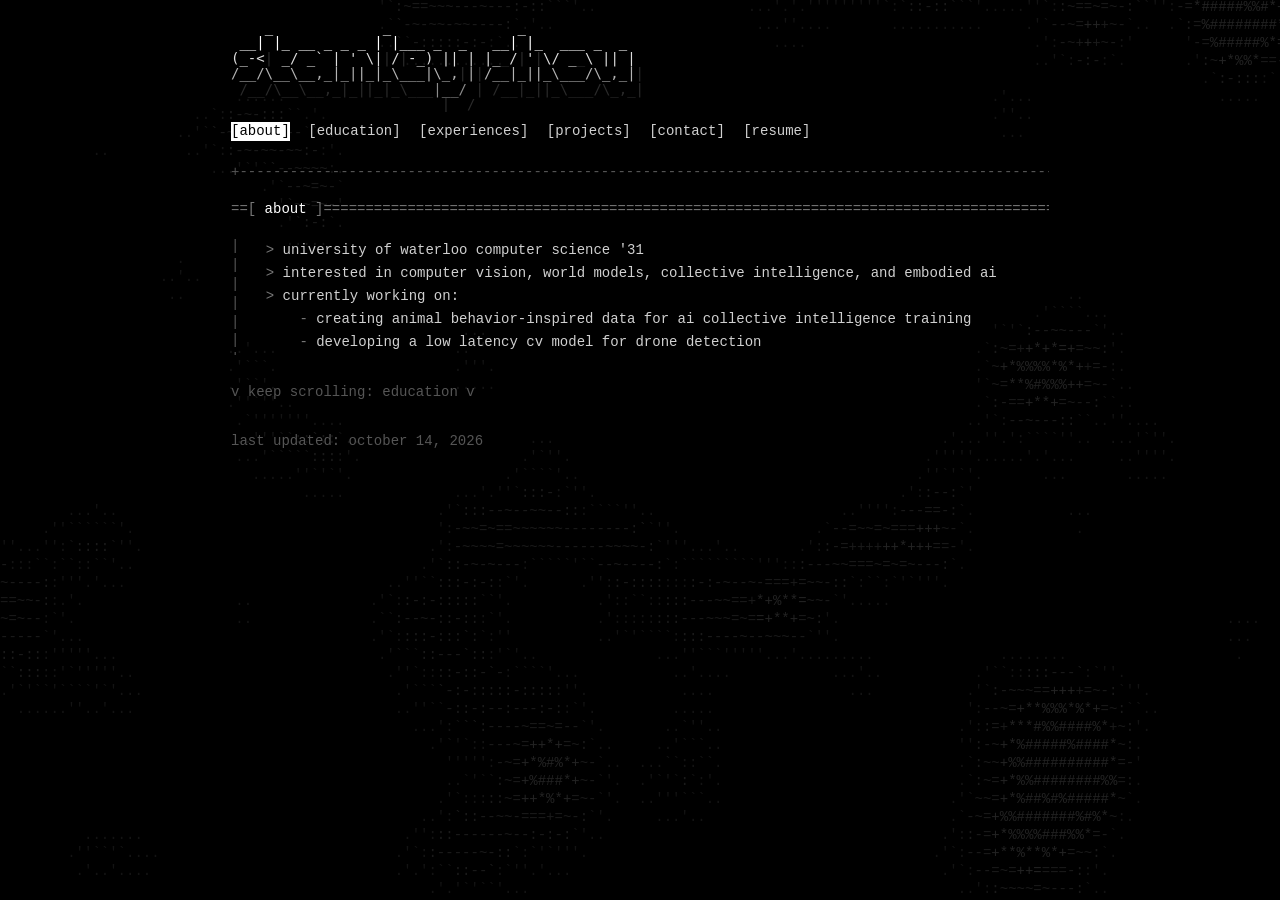
==== index.html @ ca654dd9 "Add waterloo defence experience, currently-working-on subsection; hide older experiences Co-Authored" ====
<!DOCTYPE html>
<html lang="en">
<head>
  <meta charset="UTF-8" />
  <meta name="viewport" content="width=device-width, initial-scale=1.0" />
  <title>stanley zhou</title>
  <link rel="stylesheet" href="/ascii.css" />
  <link rel="icon" href="/favicon.svg" type="image/svg+xml" />
</head>
<body>
  <header>
    <a class="home" href="/"><pre class="banner" role="img" aria-label="stanley zhou">    <span class="r0">_             _               _</span>
 <span class="r1">__| |_ __ _ _ _ | |___ _  _   __| |_  ___ _  _</span>
<span class="r2">(_-&lt;</span><span class="s">| </span><span class="r2">_/ _` | &#x27; \|</span><span class="s">|</span><span class="r2">/</span><span class="s">|</span><span class="r2">-_) || | |_</span><span class="s">_</span><span class="r2">/</span><span class="s">|</span><span class="r2">&#x27;</span><span class="s">|</span><span class="r2">\/ _</span><span class="s">_</span><span class="r2">\ || |</span>
<span class="r3">/__/\__\__,_|_||_|_\___|\_,</span><span class="s">|</span><span class="r3">|</span><span class="s">|</span><span class="r3">/__|_||_\___/\_,_|</span><span class="s">|</span>
 <span class="s">/__/\__\__,_|_||_|_\___</span><span class="r4">|__/ </span><span class="s">| /__|_||_\___/\_,_|</span>
                         <span class="s">|__/</span></pre></a>
    <nav>
      <a href="/about" aria-current="page">about</a>
      <a href="/education">education</a>
      <a href="/experiences">experiences</a>
      <a href="/projects">projects</a>
      <a href="/contact">contact</a>
      <a href="/assets/StanleyZhou-Resume.pdf" target="_blank" rel="noopener">resume</a>
    </nav>
  </header>

  <div class="rule"></div>

  <main>
    <section id="about">
      <h1>about</h1>
      <div class="block">
        <p class="bullet">university of waterloo computer science '31</p>
        <p class="bullet">interested in computer vision, world models, collective intelligence, and embodied ai</p>
        <p class="bullet">currently working on:</p>
        <p class="bullet sub">creating animal behavior-inspired data for ai collective intelligence training</p>
        <p class="bullet sub">developing a low latency cv model for drone detection</p>
      </div>
    </section>
  </main>

  <p class="next-hint" hidden></p>

  <footer>last updated: october 14, 2026</footer>
  <script src="/scroll.js"></script>
  <script src="/cursor.js"></script>
  <script src="/backdrop.js"></script>
</body>
</html>
---- ascii.css ----
* { box-sizing: border-box; }

html { background: #000; }

body {
  font-family: 'Courier New', Courier, monospace;
  max-width: 850px;
  margin: 0 auto;
  padding: 20px 16px;
  line-height: 1.35;
  color: #d0d0d0;
  background: transparent;
  font-size: 14px;
}

::selection { background: #fff; color: #000; }

pre.banner {
  margin: 0 0 10px;
  color: #fff;
  font-size: 14px;
  line-height: 1.1;
  overflow: hidden;
}
/* outline fades from white to gray going down, over a dark offset echo */
pre.banner .r0, pre.banner .r1 { color: #fff; }
pre.banner .r2 { color: #ddd; }
pre.banner .r3 { color: #b4b4b4; }
pre.banner .r4 { color: #8c8c8c; }
pre.banner .s { color: #2b2b2b; }


nav a {
  display: inline-block;
  margin: 0 10px 4px 0;
  color: #d0d0d0;
  text-decoration: none;
}
nav a::before { content: "["; }
nav a::after { content: "]"; }
nav a:hover,
nav a[aria-current="page"] {
  background: #fff;
  color: #000;
  text-decoration: none;
}

.rule {
  white-space: nowrap;
  overflow: hidden;
  color: #555;
  margin: 18px 0;
  user-select: none;
}
.rule::before {
  content: "+------------------------------------------------------------------------------------------------------------------------------------------------------------------------";
}

h1, h2 {
  font-size: 14px;
  font-weight: normal;
  margin: 0 0 5px;
}

h1 {
  color: #fff;
  white-space: nowrap;
  overflow: hidden;
  margin-bottom: 14px;
}
h1::before { content: "==[ "; color: #777; }
/* each section's tab sits two "=" further right than the one before */
#education h1::before { content: "====[ "; }
#experience h1::before { content: "======[ "; }
#projects h1::before { content: "========[ "; }
#contact h1::before { content: "==========[ "; }
h1::after {
  content: " ]======================================================================================================================================";
  color: #777;
}

h2 { color: #fff; }
h2::before { content: "> "; color: #777; }

p { margin: 4px 0; }

.block,
.education,
.experience,
.project {
  padding: 4px 0 4px 18px;
  margin-bottom: 18px;
  position: relative;
}
.block::before,
.education::before,
.experience::before,
.project::before {
  content: "|\A|\A|\A|\A|\A|\A|\A|\A|\A|\A|\A|\A|\A|\A|\A|\A|\A|\A|\A|\A|\A|\A|\A|";
  white-space: pre;
  position: absolute;
  left: 0;
  top: 4px;
  bottom: 4px;
  overflow: hidden;
  color: #555;
  line-height: 1.35;
}

p.bullet {
  padding-left: 4ch;
  text-indent: -2ch;
}
p.bullet::before { content: "> "; color: #777; }

p.bullet.sub { padding-left: 8ch; }
p.bullet.sub::before { content: "- "; }

.date { color: #888; padding-left: 2ch; }

a { color: #fff; }
a:visited { color: #bbb; }
a:hover { background: #fff; color: #000; text-decoration: none; }

.next-hint {
  color: #555;
  margin: 24px 0 0;
}

footer {
  color: #555;
  white-space: nowrap;
  overflow: hidden;
  margin-top: 30px;
  user-select: none;
}

@media (max-width: 480px) {
  pre.banner { font-size: 10px; }
}

a.home,
a.home:hover { background: none; color: inherit; text-decoration: none; }

/* pixel-art cursors */
html, body { cursor: url("/cursor.svg") 1 1, default; }
a, a *, button, [role="button"], label, summary { cursor: url("/cursor-pointer.svg") 6 1, pointer; }
/* second sprite frame, toggled by cursor.js */
html.cursor-alt, html.cursor-alt body { cursor: url("/cursor-2.svg") 1 1, default; }
html.cursor-alt a, html.cursor-alt a *, html.cursor-alt button, html.cursor-alt [role="button"],
html.cursor-alt label, html.cursor-alt summary { cursor: url("/cursor-pointer-2.svg") 6 1, pointer; }

/* drifting ascii splotches behind everything, drawn by backdrop.js */
canvas.backdrop {
  position: fixed;
  inset: 0;
  width: 100vw;
  height: 100vh;
  z-index: -1;
  pointer-events: none;
}

/* crossfade between pages instead of a hard reload flash (chrome, edge, safari) */
@view-transition { navigation: auto; }
header { view-transition-name: header; }
canvas.backdrop { view-transition-name: backdrop; }
::view-transition-group(*) { animation-duration: 0.18s; }
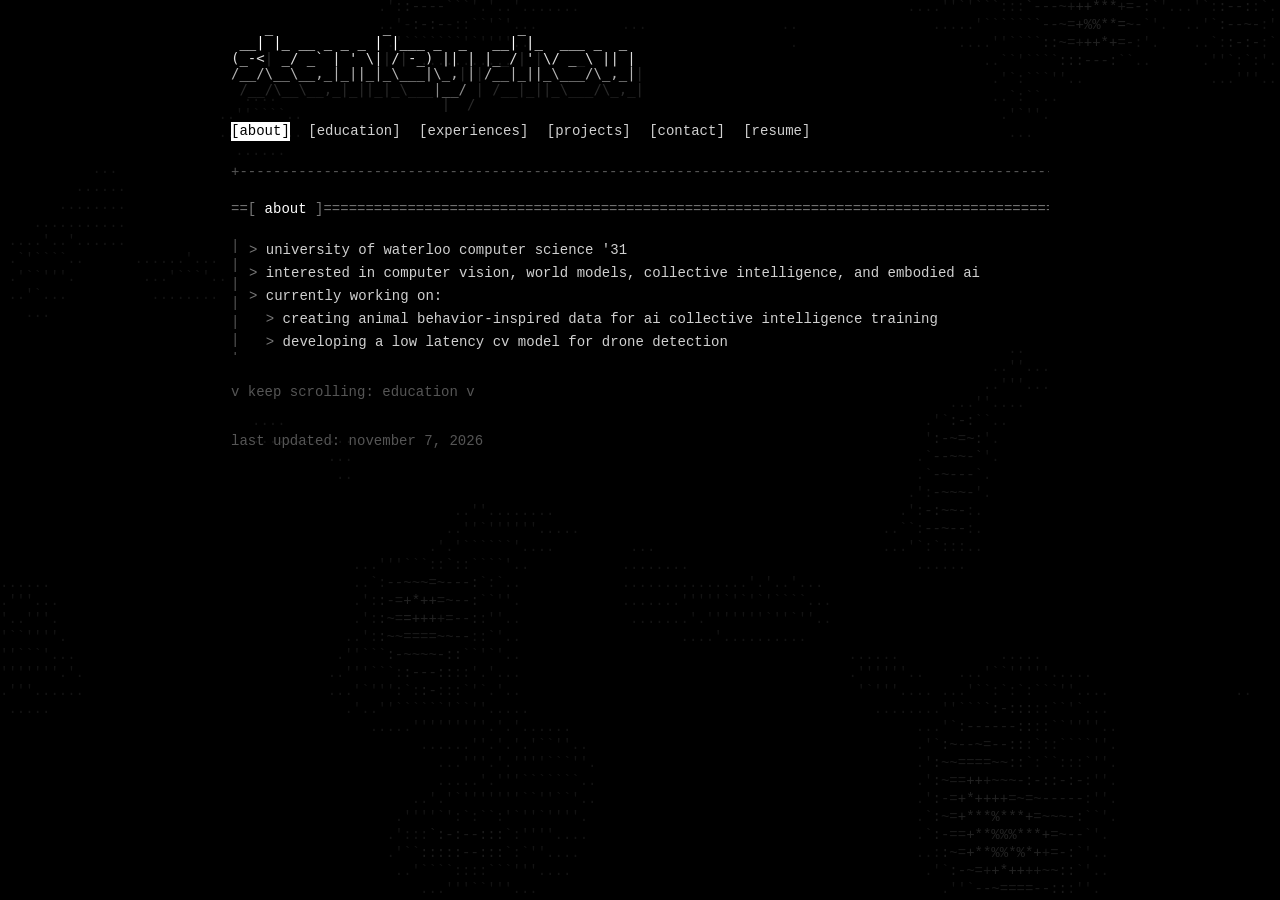
==== commit ba4badb0: "Update resume, about/contact/education copy, and footer dates Co-Authored-By: Claude Opus 5.5 <norep" ====
--- a/index.html
+++ b/index.html
@@ -42,7 +42,7 @@
 
   <p class="next-hint" hidden></p>
 
-  <footer>last updated: october 14, 2026</footer>
+  <footer>last updated: november 7, 2026</footer>
   <script src="/scroll.js"></script>
   <script src="/cursor.js"></script>
   <script src="/backdrop.js"></script>
--- a/ascii.css
+++ b/ascii.css
@@ -113,8 +113,8 @@
 }
 p.bullet::before { content: "> "; color: #777; }
 
-p.bullet.sub { padding-left: 8ch; }
-p.bullet.sub::before { content: "- "; }
+#about p.bullet { padding-left: 2ch; }
+#about p.bullet.sub { padding-left: 4ch; }
 
 .date { color: #888; padding-left: 2ch; }
 
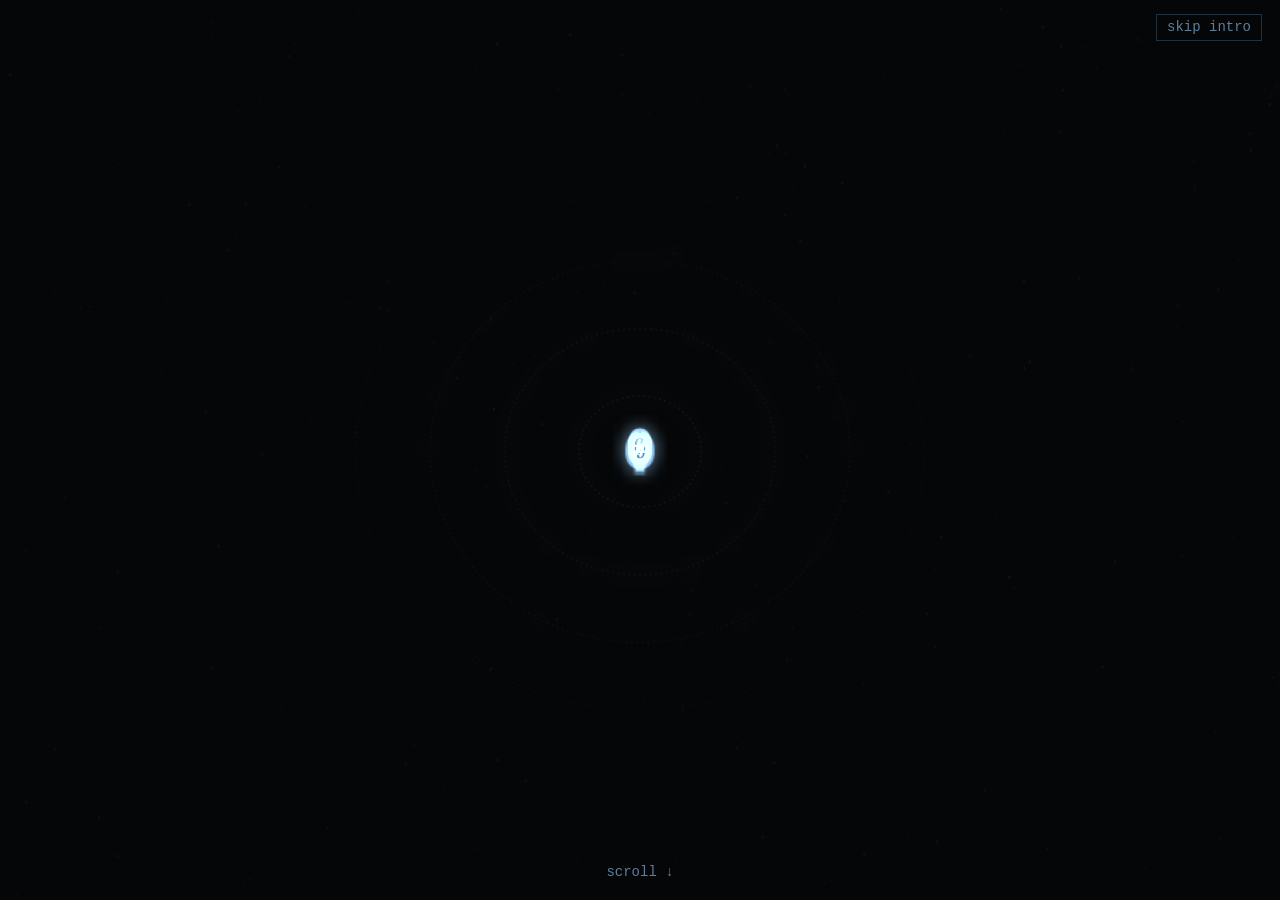
==== commit 4f3a9bb5: "Add intro montage for stanleyzhou.vercel.app; keep stanleyzhou.cv on the original site - Every page " ====
--- a/index.html
+++ b/index.html
@@ -6,6 +6,23 @@
   <title>stanley zhou</title>
   <link rel="stylesheet" href="/ascii.css" />
   <link rel="icon" href="/favicon.svg" type="image/svg+xml" />
+  <script>
+    // stanleyzhou.cv keeps the original site; every other host (stanleyzhou.vercel.app, previews) gets v2
+    if (!/(^|\.)stanleyzhou\.cv$/.test(location.hostname)) document.documentElement.classList.add('v2');
+  </script>
+  <script>
+    // v2 home page: play the intro on a fresh visit (not when arriving from another page of the site)
+    (function () {
+      var d = document.documentElement, q = location.search, seen = false, internal = false;
+      if (!d.classList.contains('v2')) return;
+      try { seen = localStorage.getItem('sz-intro') === '1'; } catch (e) {}
+      try { internal = !!document.referrer && new URL(document.referrer).host === location.host; } catch (e) {}
+      if (/[?&]intro(=|&|$)/.test(q)) { seen = false; internal = false; }
+      if (seen || internal || matchMedia('(prefers-reduced-motion: reduce)').matches) return;
+      d.classList.add('intro');
+      setTimeout(function () { if (!window.__introStarted) d.classList.remove('intro'); }, 5000);
+    })();
+  </script>
 </head>
 <body>
   <header>
@@ -31,9 +48,9 @@
     <section id="about">
       <h1>about</h1>
       <div class="block">
-        <p class="bullet">university of waterloo computer science '31</p>
-        <p class="bullet">interested in computer vision, world models, collective intelligence, and embodied ai</p>
-        <p class="bullet">currently working on:</p>
+        <p class="bullet">studying computer science at the university of waterloo</p>
+        <p class="bullet">currently interested in neural networks and foundational machine learning</p>
+        <p class="bullet">working on:</p>
         <p class="bullet sub">creating animal behavior-inspired data for ai collective intelligence training</p>
         <p class="bullet sub">developing a low latency cv model for drone detection</p>
       </div>
@@ -46,5 +63,6 @@
   <script src="/scroll.js"></script>
   <script src="/cursor.js"></script>
   <script src="/backdrop.js"></script>
+  <script src="/intro/intro.js" defer></script>
 </body>
 </html>
--- a/ascii.css
+++ b/ascii.css
@@ -53,7 +53,7 @@
   user-select: none;
 }
 .rule::before {
-  content: "+------------------------------------------------------------------------------------------------------------------------------------------------------------------------";
+  content: "[base64]";
 }
 
 h1, h2 {
@@ -75,7 +75,7 @@
 #projects h1::before { content: "========[ "; }
 #contact h1::before { content: "==========[ "; }
 h1::after {
-  content: " ]======================================================================================================================================";
+  content: " ]========================================================================================================================================================================================================================================================================================================================================================================================================================================================================================================================================================================================================================";
   color: #777;
 }
 
@@ -165,3 +165,42 @@
 header { view-transition-name: header; }
 canvas.backdrop { view-transition-name: backdrop; }
 ::view-transition-group(*) { animation-duration: 0.18s; }
+
+/* ---------------------------------------------------------------------------
+   v2: stanleyzhou.vercel.app (stanleyzhou.cv keeps everything above as is).
+   full-width terminal in one ice hue, matching the intro montage.
+   ------------------------------------------------------------------------ */
+html.v2 { background: #050608; }
+html.v2 body { max-width: none; padding: 20px 28px; color: #8fb8d8; }
+html.v2 ::selection { background: #cfe9ff; color: #000; }
+html.v2 pre.banner .r0, html.v2 pre.banner .r1 { color: #e6f4ff; }
+html.v2 pre.banner .r2 { color: #bfe2ff; }
+html.v2 pre.banner .r3 { color: #93c3e6; }
+html.v2 pre.banner .r4 { color: #6a98bb; }
+html.v2 pre.banner .s { color: #1d2c38; }
+html.v2 nav a { color: #8fb8d8; }
+html.v2 nav a:hover, html.v2 nav a[aria-current="page"] { background: #cfe9ff; color: #000; }
+html.v2 .rule { color: #3a5266; }
+html.v2 h1, html.v2 h2 { color: #e6f4ff; }
+html.v2 h1::before, html.v2 h1::after, html.v2 h2::before, html.v2 p.bullet::before { color: #5e7f99; }
+html.v2 .block::before, html.v2 .education::before, html.v2 .experience::before, html.v2 .project::before { color: #3a5266; }
+html.v2 .date { color: #6a8ba5; }
+html.v2 a { color: #e6f4ff; }
+html.v2 a:visited { color: #b5d6ef; }
+html.v2 a:hover { background: #cfe9ff; color: #000; }
+html.v2 .next-hint, html.v2 footer { color: #3a5266; }
+html.v2 footer { white-space: normal; }
+html.v2 footer a.replay { color: #5e7f99; }
+
+/* the intro (v2 home page only): the page stays laid out underneath, hidden, until the montage lands on it */
+html.intro { overflow: hidden; }
+html.intro body > *:not(.intro-ui) { opacity: var(--intro-o, 0); }
+.intro-canvas { position: fixed; inset: 0; width: 100%; height: 100%; z-index: 19; pointer-events: none; display: block; }
+.intro-scroll { position: fixed; inset: 0; z-index: 20; overflow-y: auto; overscroll-behavior: contain; scrollbar-width: none; outline: none; }
+.intro-scroll::-webkit-scrollbar { display: none; }
+.intro-skip {
+  position: fixed; z-index: 21; top: 14px; right: 18px;
+  font: inherit; color: #5e7f99; background: transparent; border: 1px solid #22313d; padding: 3px 10px;
+}
+.intro-skip:hover, .intro-skip:focus-visible { background: #cfe9ff; color: #000; outline: none; }
+.intro-hint { position: fixed; z-index: 21; left: 50%; bottom: 18px; transform: translateX(-50%); color: #5e7f99; pointer-events: none; transition: opacity .4s; }
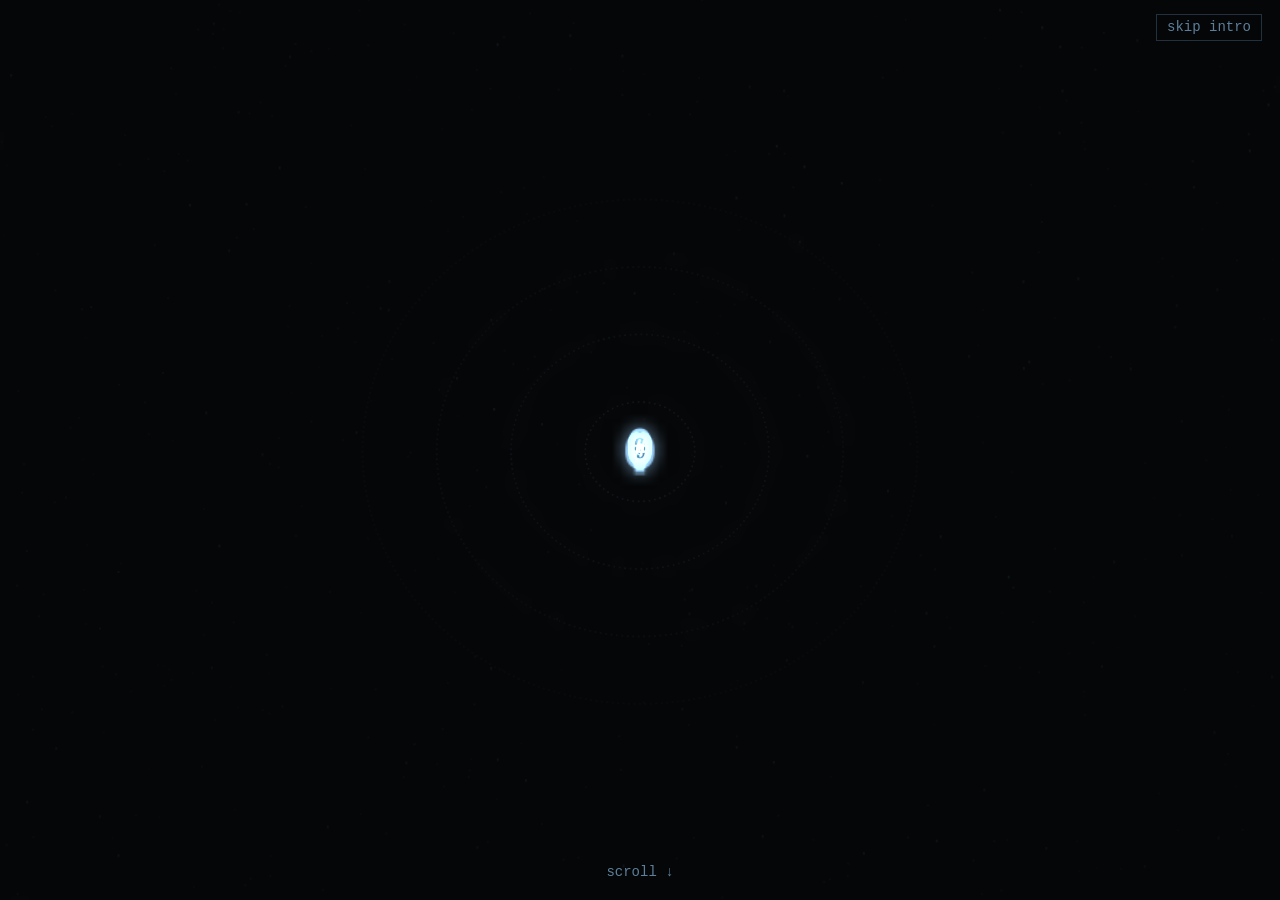
==== commit ce8bb16a: "Show the replay-intro link on every page; last updated november 18 The link was injected by intro.js" ====
--- a/index.html
+++ b/index.html
@@ -59,7 +59,7 @@
 
   <p class="next-hint" hidden></p>
 
-  <footer>last updated: november 7, 2026</footer>
+  <footer>last updated: november 18, 2026<span class="replay"> &middot; <a href="/?intro">replay intro</a></span></footer>
   <script src="/scroll.js"></script>
   <script src="/cursor.js"></script>
   <script src="/backdrop.js"></script>
--- a/ascii.css
+++ b/ascii.css
@@ -190,7 +190,10 @@
 html.v2 a:hover { background: #cfe9ff; color: #000; }
 html.v2 .next-hint, html.v2 footer { color: #3a5266; }
 html.v2 footer { white-space: normal; }
-html.v2 footer a.replay { color: #5e7f99; }
+/* replay link: only on v2; stanleyzhou.cv never shows it */
+footer .replay { display: none; }
+html.v2 footer .replay { display: inline; }
+html.v2 footer .replay a { color: #5e7f99; }
 
 /* the intro (v2 home page only): the page stays laid out underneath, hidden, until the montage lands on it */
 html.intro { overflow: hidden; }
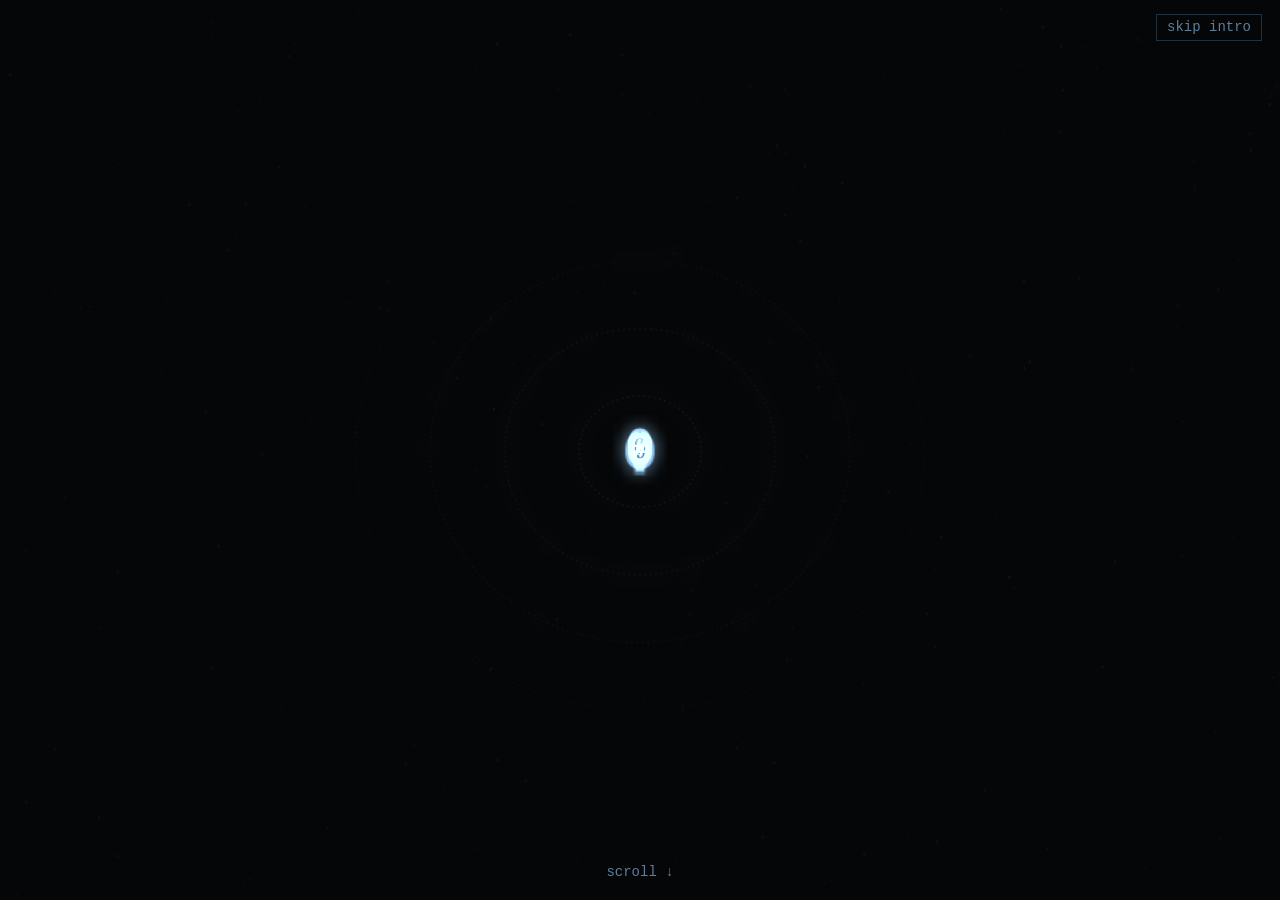
==== commit 8dae5e80: "Put the v2 pages in an ascii window over a jellyfish wallpaper - window.js wraps each v2 page in an " ====
--- a/index.html
+++ b/index.html
@@ -63,6 +63,7 @@
   <script src="/scroll.js"></script>
   <script src="/cursor.js"></script>
   <script src="/backdrop.js"></script>
+  <script src="/window.js" defer></script>
   <script src="/intro/intro.js" defer></script>
 </body>
 </html>
--- a/ascii.css
+++ b/ascii.css
@@ -171,7 +171,7 @@
    full-width terminal in one ice hue, matching the intro montage.
    ------------------------------------------------------------------------ */
 html.v2 { background: #050608; }
-html.v2 body { max-width: none; padding: 20px 28px; color: #8fb8d8; }
+html.v2 body { max-width: none; color: #8fb8d8; }
 html.v2 ::selection { background: #cfe9ff; color: #000; }
 html.v2 pre.banner .r0, html.v2 pre.banner .r1 { color: #e6f4ff; }
 html.v2 pre.banner .r2 { color: #bfe2ff; }
@@ -207,3 +207,55 @@
 }
 .intro-skip:hover, .intro-skip:focus-visible { background: #cfe9ff; color: #000; outline: none; }
 .intro-hint { position: fixed; z-index: 21; left: 50%; bottom: 18px; transform: translateX(-50%); color: #5e7f99; pointer-events: none; transition: opacity .4s; }
+
+/* the ascii window (v2 only, built by window.js) ---------------------------------------- */
+html.v2 body { padding: 10px 12px; }
+.win { position: relative; z-index: 1; display: flex; flex-direction: column; min-height: calc(100vh - 20px); }
+.win-bar, .win-foot { display: flex; align-items: baseline; white-space: nowrap; color: #3a5266; user-select: none; }
+.win-bar { position: sticky; top: 0; z-index: 2; background: #050608; }
+.win-title { color: #e6f4ff; }
+.win-fill { flex: 1; min-width: 2ch; overflow: hidden; }
+.win-fill::before { content: "[base64]"; }
+.win-btn {
+  font: inherit; color: #8fb8d8; background: none; border: 0; padding: 0; margin-left: 1ch;
+  cursor: url("/cursor-pointer.svg") 6 1, pointer;
+}
+html.cursor-alt .win-btn { cursor: url("/cursor-pointer-2.svg") 6 1, pointer; }
+.win-btn:hover, .win-btn:focus-visible { background: #cfe9ff; color: #000; outline: none; }
+.win-btn.win-x:hover { background: #e6f4ff; }
+html.win-max .win-btn.win-max, html.win-min .win-btn.win-min { display: none; }
+.win-mid { display: flex; flex: 1; min-height: 0; }
+.win-side { position: relative; flex: none; width: 1ch; overflow: hidden; white-space: pre; color: #3a5266; user-select: none; }
+.win-side::before { position: absolute; top: 0; left: 0; content: "|\A|\A|\A|\A|\A|\A|\A|\A|\A|\A|\A|\A|\A|\A|\A|\A|\A|\A|\A|\A|\A|\A|\A|\A|\A|\A|\A|\A|\A|\A|\A|\A|\A|\A|\A|\A|\A|\A|\A|\A|\A|\A|\A|\A|\A|\A|\A|\A|\A|\A|\A|\A|\A|\A|\A|\A|\A|\A|\A|\A|\A|\A|\A|\A|\A|\A|\A|\A|\A|\A|\A|\A|\A|\A|\A|\A|\A|\A|\A|\A|\A|\A|\A|\A|\A|\A|\A|\A|\A|\A|\A|\A|\A|\A|\A|\A|\A|\A|\A|\A|\A|\A|\A|\A|\A|\A|\A|\A|\A|\A|\A|\A|\A|\A|\A|\A|\A|\A|\A|\A|\A|\A|\A|\A|\A|\A|\A|\A|\A|\A|\A|\A|\A|\A|\A|\A|\A|\A|\A|\A|\A|\A|\A|\A|\A|\A|\A|\A|\A|\A|\A|\A|\A|\A|\A|\A|\A|\A|\A|\A|\A|\A|\A|\A|\A|\A|\A|\A|\A|\A|\A|\A|\A|\A|\A|\A|\A|\A|\A|\A|\A|\A|\A|\A|\A|\A|\A|\A|\A|\A|\A|\A|\A|\A|\A|\A|\A|\A|\A|\A|\A|\A|\A|\A|\A|\A|\A|\A|\A|\A|\A|\A|\A|\A|\A|\A|\A|\A|\A|\A|\A|\A|\A|\A|\A|\A|\A|\A|\A|\A|\A|\A|\A|\A|\A|\A|\A|\A|\A|\A|\A|\A|\A|\A|\A|\A|\A|\A|\A|\A|\A|\A|\A|\A|\A|\A|\A|\A|\A|\A|\A|\A|\A|\A|\A|\A|\A|\A|\A|\A|\A|\A|\A|\A|\A|\A|\A|\A|\A|\A|\A|\A|\A|\A|\A|\A|\A|\A|\A|\A|\A|\A|\A|\A|\A|\A|\A|\A|\A|\A|\A|\A|\A|\A|\A|\A|\A|\A|\A|\A|\A|\A|\A|\A|\A|\A|\A|\A|\A|\A|\A|\A|\A|\A|\A|\A|\A|\A|\A|\A|\A|\A|\A|\A|\A|\A|\A|\A|\A|\A|\A|\A|\A|\A|\A|\A|\A|\A|\A|\A|\A|\A|\A|\A|\A|\A|\A|\A|\A|\A|\A|\A|\A|\A|\A|\A|\A|\A|\A|\A|\A|\A|\A|\A|\A|\A|\A|\A|\A|\A|\A|\A|\A|\A|\A|\A|\A|\A|\A|\A|\A|\A|\A|\A|\A|\A|\A|\A|\A|\A"; }
+.win-body { flex: 1; min-width: 0; padding: 10px 16px 14px; }
+
+/* minimized: a floating window over the wallpaper */
+html.win-min body, html.win-closed body { overflow: hidden; }
+html.win-min .win {
+  position: fixed; z-index: 5; min-height: 0; min-width: 300px;
+  background: rgba(5, 6, 8, 0.9); box-shadow: 0 18px 60px rgba(0, 0, 0, 0.65);
+  resize: both; overflow: hidden;
+}
+html.win-min .win-bar { cursor: move; }
+html.win-min .win-body { overflow: auto; overscroll-behavior: contain; scrollbar-width: thin; scrollbar-color: #2a3a48 transparent; }
+
+/* closed: just the wallpaper and a button in the corner */
+html.win-closed .win { display: none; }
+.win-dock {
+  display: none; position: fixed; z-index: 6; left: 16px; bottom: 14px;
+  font: inherit; color: #8fb8d8; background: rgba(5, 6, 8, 0.75); border: 1px solid #22313d; padding: 4px 10px;
+  cursor: url("/cursor-pointer.svg") 6 1, pointer;
+}
+html.win-closed .win-dock { display: block; }
+.win-dock::after { content: "_"; animation: win-blink 1s steps(1) infinite; }
+.win-dock:hover, .win-dock:focus-visible { background: #cfe9ff; color: #000; outline: none; }
+@keyframes win-blink { 50% { opacity: 0; } }
+@media (prefers-reduced-motion: reduce) { .win-dock::after { animation: none; } }
+
+/* the jellyfish wallpaper (new/jelly.js in wallpaper mode) */
+.wall { display: none; position: fixed; inset: 0; z-index: 0; background: radial-gradient(ellipse 80% 70% at 50% 40%, #08101d 0%, #040810 55%, #02040a 100%); }
+html.win-min .wall, html.win-closed .wall { display: block; }
+.wall canvas { position: absolute; inset: 0; width: 100%; height: 100%; display: block; pointer-events: none; }
+.wall #bg { filter: blur(1.6px); opacity: 0.55; }
+.wall #glow { filter: blur(6px) saturate(1.4); opacity: 0.85; mix-blend-mode: screen; }
+html.win-min canvas.backdrop, html.win-closed canvas.backdrop { display: none; }
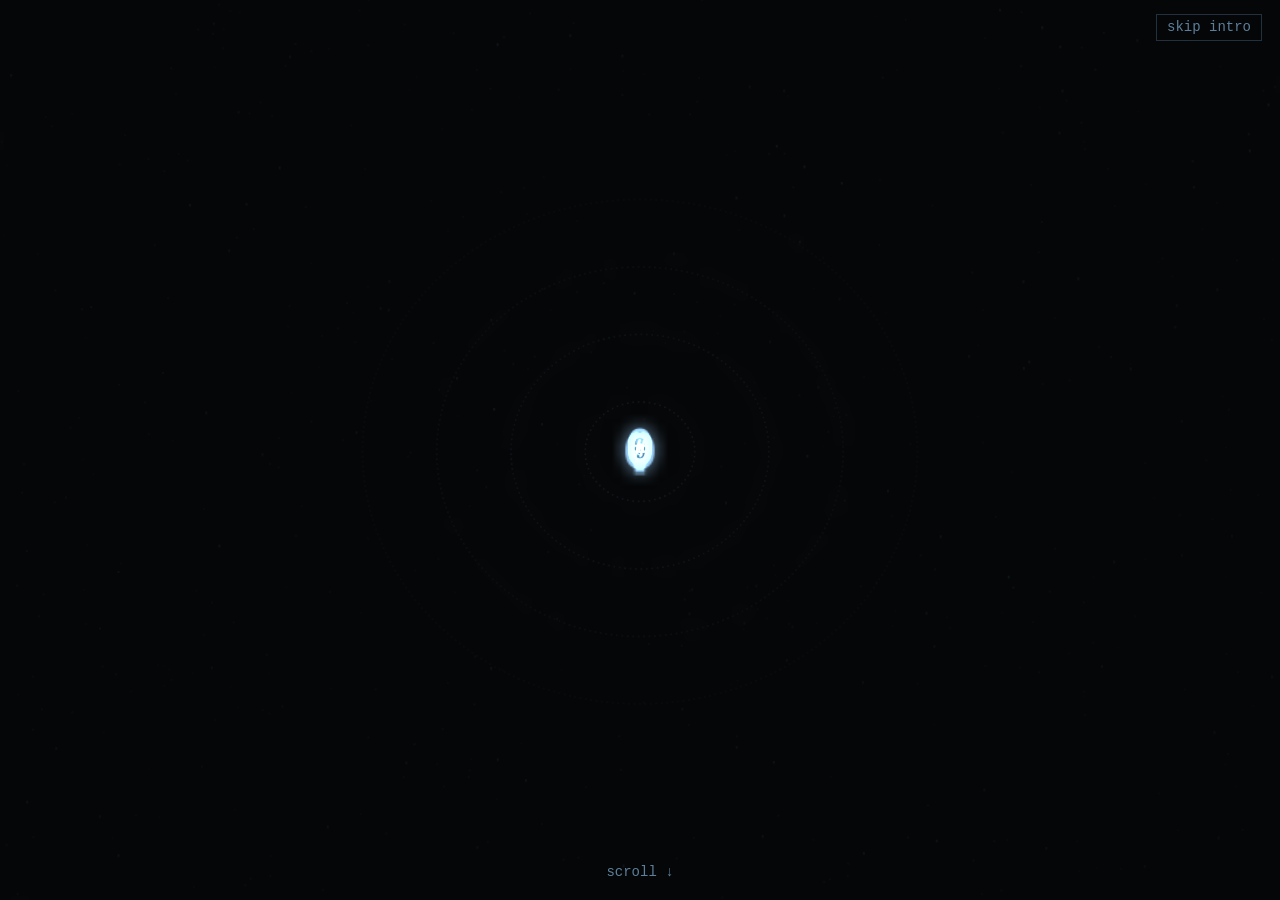
==== commit 4248c7ca: "Add incoming Qualcomm MLE internship; update interests - About (home and /about): "incoming machine " ====
--- a/index.html
+++ b/index.html
@@ -7,8 +7,8 @@
   <link rel="stylesheet" href="/ascii.css" />
   <link rel="icon" href="/favicon.svg" type="image/svg+xml" />
   <script>
-    // stanleyzhou.cv keeps the original site; every other host (stanleyzhou.vercel.app, previews) gets v2
-    if (!/(^|\.)stanleyzhou\.cv$/.test(location.hostname)) document.documentElement.classList.add('v2');
+    // the v2 site (ice terminal, ascii window, intro) is scoped under html.v2
+    document.documentElement.classList.add('v2');
   </script>
   <script>
     // v2 home page: play the intro on a fresh visit (not when arriving from another page of the site)
@@ -49,7 +49,8 @@
       <h1>about</h1>
       <div class="block">
         <p class="bullet">studying computer science at the university of waterloo</p>
-        <p class="bullet">currently interested in neural networks and foundational machine learning</p>
+        <p class="bullet">incoming machine learning engineering intern at qualcomm</p>
+        <p class="bullet">interested in inference and foundational machine learning</p>
         <p class="bullet">working on:</p>
         <p class="bullet sub">creating animal behavior-inspired data for ai collective intelligence training</p>
         <p class="bullet sub">developing a low latency cv model for drone detection</p>
@@ -59,7 +60,7 @@
 
   <p class="next-hint" hidden></p>
 
-  <footer>last updated: november 18, 2026<span class="replay"> &middot; <a href="/?intro">replay intro</a></span></footer>
+  <footer>last updated: november 19, 2026<span class="replay"> &middot; <a href="/?intro">replay intro</a></span></footer>
   <script src="/scroll.js"></script>
   <script src="/cursor.js"></script>
   <script src="/backdrop.js"></script>
--- a/ascii.css
+++ b/ascii.css
@@ -167,7 +167,7 @@
 ::view-transition-group(*) { animation-duration: 0.18s; }
 
 /* ---------------------------------------------------------------------------
-   v2: stanleyzhou.vercel.app (stanleyzhou.cv keeps everything above as is).
+   v2: the live site on every domain (the rules above are the original look it builds on).
    full-width terminal in one ice hue, matching the intro montage.
    ------------------------------------------------------------------------ */
 html.v2 { background: #050608; }
@@ -182,6 +182,10 @@
 html.v2 nav a:hover, html.v2 nav a[aria-current="page"] { background: #cfe9ff; color: #000; }
 html.v2 .rule { color: #3a5266; }
 html.v2 h1, html.v2 h2 { color: #e6f4ff; }
+/* no ==[ section ]== bars: the window title and the highlighted nav item already say where you are.
+   the heading stays in the page for screen readers. */
+html.v2 main h1 { position: absolute; width: 1px; height: 1px; margin: -1px; overflow: hidden; clip: rect(0 0 0 0); white-space: nowrap; }
+html.v2 main h1::before, html.v2 main h1::after { content: none; }
 html.v2 h1::before, html.v2 h1::after, html.v2 h2::before, html.v2 p.bullet::before { color: #5e7f99; }
 html.v2 .block::before, html.v2 .education::before, html.v2 .experience::before, html.v2 .project::before { color: #3a5266; }
 html.v2 .date { color: #6a8ba5; }
@@ -190,7 +194,7 @@
 html.v2 a:hover { background: #cfe9ff; color: #000; }
 html.v2 .next-hint, html.v2 footer { color: #3a5266; }
 html.v2 footer { white-space: normal; }
-/* replay link: only on v2; stanleyzhou.cv never shows it */
+/* replay link: only on v2 */
 footer .replay { display: none; }
 html.v2 footer .replay { display: inline; }
 html.v2 footer .replay a { color: #5e7f99; }
@@ -208,7 +212,7 @@
 .intro-skip:hover, .intro-skip:focus-visible { background: #cfe9ff; color: #000; outline: none; }
 .intro-hint { position: fixed; z-index: 21; left: 50%; bottom: 18px; transform: translateX(-50%); color: #5e7f99; pointer-events: none; transition: opacity .4s; }
 
-/* the ascii window (v2 only, built by window.js) ---------------------------------------- */
+/* the ascii window (built by window.js) ---------------------------------------- */
 html.v2 body { padding: 10px 12px; }
 .win { position: relative; z-index: 1; display: flex; flex-direction: column; min-height: calc(100vh - 20px); }
 .win-bar, .win-foot { display: flex; align-items: baseline; white-space: nowrap; color: #3a5266; user-select: none; }
@@ -227,7 +231,8 @@
 .win-mid { display: flex; flex: 1; min-height: 0; }
 .win-side { position: relative; flex: none; width: 1ch; overflow: hidden; white-space: pre; color: #3a5266; user-select: none; }
 .win-side::before { position: absolute; top: 0; left: 0; content: "|\A|\A|\A|\A|\A|\A|\A|\A|\A|\A|\A|\A|\A|\A|\A|\A|\A|\A|\A|\A|\A|\A|\A|\A|\A|\A|\A|\A|\A|\A|\A|\A|\A|\A|\A|\A|\A|\A|\A|\A|\A|\A|\A|\A|\A|\A|\A|\A|\A|\A|\A|\A|\A|\A|\A|\A|\A|\A|\A|\A|\A|\A|\A|\A|\A|\A|\A|\A|\A|\A|\A|\A|\A|\A|\A|\A|\A|\A|\A|\A|\A|\A|\A|\A|\A|\A|\A|\A|\A|\A|\A|\A|\A|\A|\A|\A|\A|\A|\A|\A|\A|\A|\A|\A|\A|\A|\A|\A|\A|\A|\A|\A|\A|\A|\A|\A|\A|\A|\A|\A|\A|\A|\A|\A|\A|\A|\A|\A|\A|\A|\A|\A|\A|\A|\A|\A|\A|\A|\A|\A|\A|\A|\A|\A|\A|\A|\A|\A|\A|\A|\A|\A|\A|\A|\A|\A|\A|\A|\A|\A|\A|\A|\A|\A|\A|\A|\A|\A|\A|\A|\A|\A|\A|\A|\A|\A|\A|\A|\A|\A|\A|\A|\A|\A|\A|\A|\A|\A|\A|\A|\A|\A|\A|\A|\A|\A|\A|\A|\A|\A|\A|\A|\A|\A|\A|\A|\A|\A|\A|\A|\A|\A|\A|\A|\A|\A|\A|\A|\A|\A|\A|\A|\A|\A|\A|\A|\A|\A|\A|\A|\A|\A|\A|\A|\A|\A|\A|\A|\A|\A|\A|\A|\A|\A|\A|\A|\A|\A|\A|\A|\A|\A|\A|\A|\A|\A|\A|\A|\A|\A|\A|\A|\A|\A|\A|\A|\A|\A|\A|\A|\A|\A|\A|\A|\A|\A|\A|\A|\A|\A|\A|\A|\A|\A|\A|\A|\A|\A|\A|\A|\A|\A|\A|\A|\A|\A|\A|\A|\A|\A|\A|\A|\A|\A|\A|\A|\A|\A|\A|\A|\A|\A|\A|\A|\A|\A|\A|\A|\A|\A|\A|\A|\A|\A|\A|\A|\A|\A|\A|\A|\A|\A|\A|\A|\A|\A|\A|\A|\A|\A|\A|\A|\A|\A|\A|\A|\A|\A|\A|\A|\A|\A|\A|\A|\A|\A|\A|\A|\A|\A|\A|\A|\A|\A|\A|\A|\A|\A|\A|\A|\A|\A|\A|\A|\A|\A|\A|\A|\A|\A|\A|\A|\A|\A|\A|\A|\A|\A|\A|\A|\A|\A|\A|\A|\A|\A|\A|\A|\A|\A"; }
-.win-body { flex: 1; min-width: 0; padding: 10px 16px 14px; }
+.win-body { flex: 1; min-width: 0; padding: 10px 16px 14px; transition: opacity 0.14s ease; }
+.win-body.win-fade { opacity: 0; }
 
 /* minimized: a floating window over the wallpaper */
 html.win-min body, html.win-closed body { overflow: hidden; }
@@ -259,3 +264,52 @@
 .wall #bg { filter: blur(1.6px); opacity: 0.55; }
 .wall #glow { filter: blur(6px) saturate(1.4); opacity: 0.85; mix-blend-mode: screen; }
 html.win-min canvas.backdrop, html.win-closed canvas.backdrop { display: none; }
+
+/* status bar: the scroll hint and the last-updated line, always in view at the bottom of the window */
+.win-status { display: flex; flex: none; position: sticky; bottom: 1.35em; z-index: 2; background: #050608; }
+html.win-max .win-foot { position: sticky; bottom: 0; z-index: 2; background: #050608; }
+html.win-min .win-status, html.win-min .win-foot { background: transparent; }
+.win-status-in {
+  flex: 1; min-width: 0; display: flex; flex-wrap: wrap; align-items: baseline; justify-content: space-between; gap: 2px 3ch;
+  padding: 6px 16px 4px; border-top: 1px dashed #1d2a35; transition: opacity 0.14s ease;
+}
+.win-status-in.win-fade { opacity: 0; }
+.win-status-in .next-hint, .win-status-in footer { margin: 0; }
+
+/* the little jellyfish pointing at [_] */
+.win-tip { position: absolute; z-index: 3; display: flex; align-items: flex-start; pointer-events: none; user-select: none; }
+.win-tip pre { margin: 0; font-size: 10px; line-height: 1.15; }
+.win-tip-arrow { color: #5e7f99; }
+.win-tip-jelly { color: #bfe2ff; animation: win-bob 1.8s ease-in-out infinite; }
+@keyframes win-bob { 0%, 100% { transform: translateY(0); } 50% { transform: translateY(-4px); } }
+@media (prefers-reduced-motion: reduce) { .win-tip-jelly { animation: none; } }
+html:not(.win-max) .win-tip { display: none; }
+
+/* contrast: labels and the about lines read in near-white, with the ice kept for markers and detail */
+html.v2 #contact .label { color: #ffffff; }
+html.v2 #about p.bullet { color: #eaf3fa; }
+html.v2 #about p.bullet.sub { color: #b4d4ec; }
+
+/* the section nav always stays on one line: it scales down with the window's width (to 7.5px at the
+   smallest), and only on the narrowest screens scrolls sideways instead of wrapping */
+.win-body { container-type: inline-size; }
+html.v2 nav { display: flex; flex-wrap: nowrap; gap: 0 0.9ch; overflow-x: auto; scrollbar-width: none; font-size: clamp(7.5px, 2.64cqi, 14px); }
+html.v2 nav::-webkit-scrollbar { display: none; }
+html.v2 nav a { flex: none; margin: 0 0 4px; }
+/* the name banner scales the same way, so it is never cut off in a narrow window */
+html.v2 pre.banner { font-size: clamp(6px, 3.3cqi, 14px); }
+/* on phone-width screens the banner fills the top row, so the corner jellyfish would sit on the name */
+@media (max-width: 700px) { .win-tip { display: none !important; } }
+/* the tiny words the corner jellyfish puffs out as it bobs */
+.win-tip-word {
+  position: absolute; font-size: 8px; line-height: 1; color: #6f93ae; white-space: nowrap; pointer-events: none;
+  animation: win-word 1.3s ease-out forwards;
+}
+.win-tip-word.l { translate: -100% 0; }
+@keyframes win-word {
+  0% { opacity: 0; transform: translate(0, 0); }
+  20% { opacity: 0.85; }
+  100% { opacity: 0; transform: translate(var(--dx), var(--dy)); }
+}
+.win-tip-jelly { pointer-events: auto; cursor: url("/cursor-pointer.svg") 6 1, pointer; }
+html.cursor-alt .win-tip-jelly { cursor: url("/cursor-pointer-2.svg") 6 1, pointer; }
